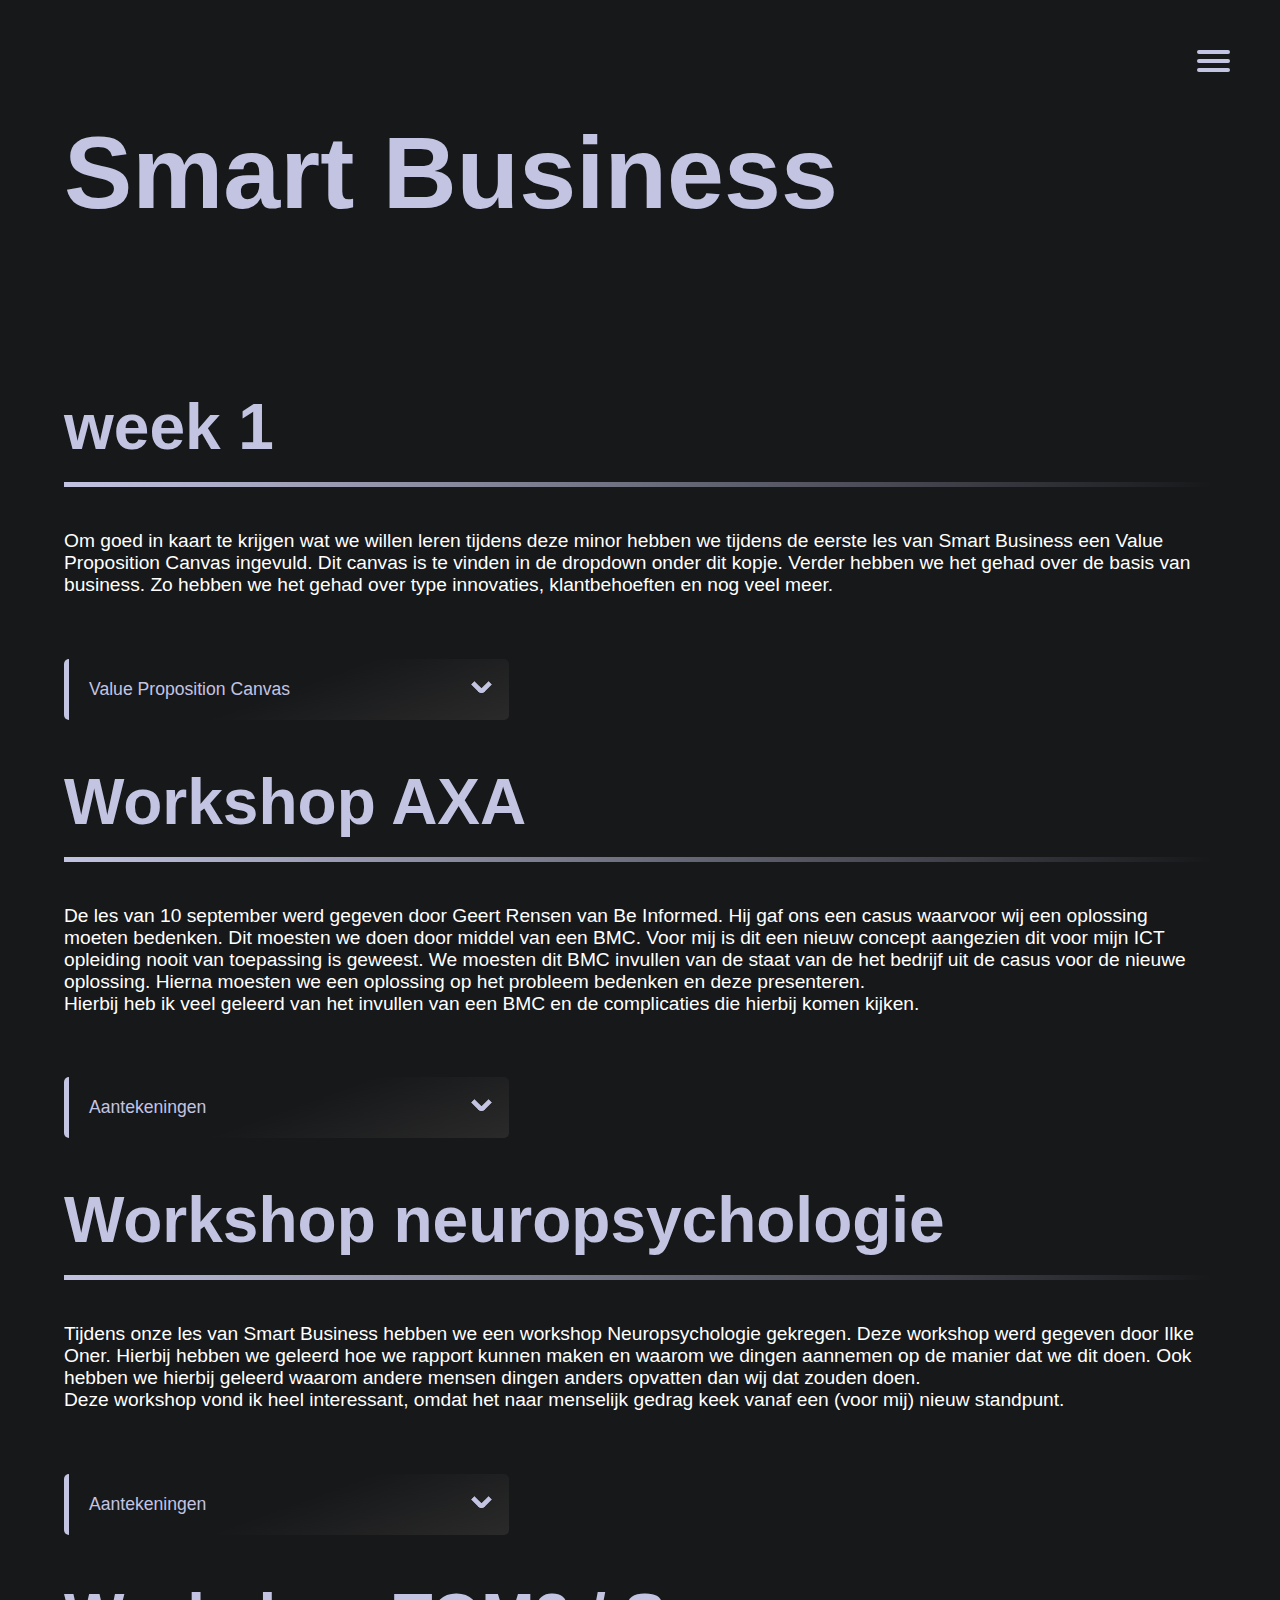
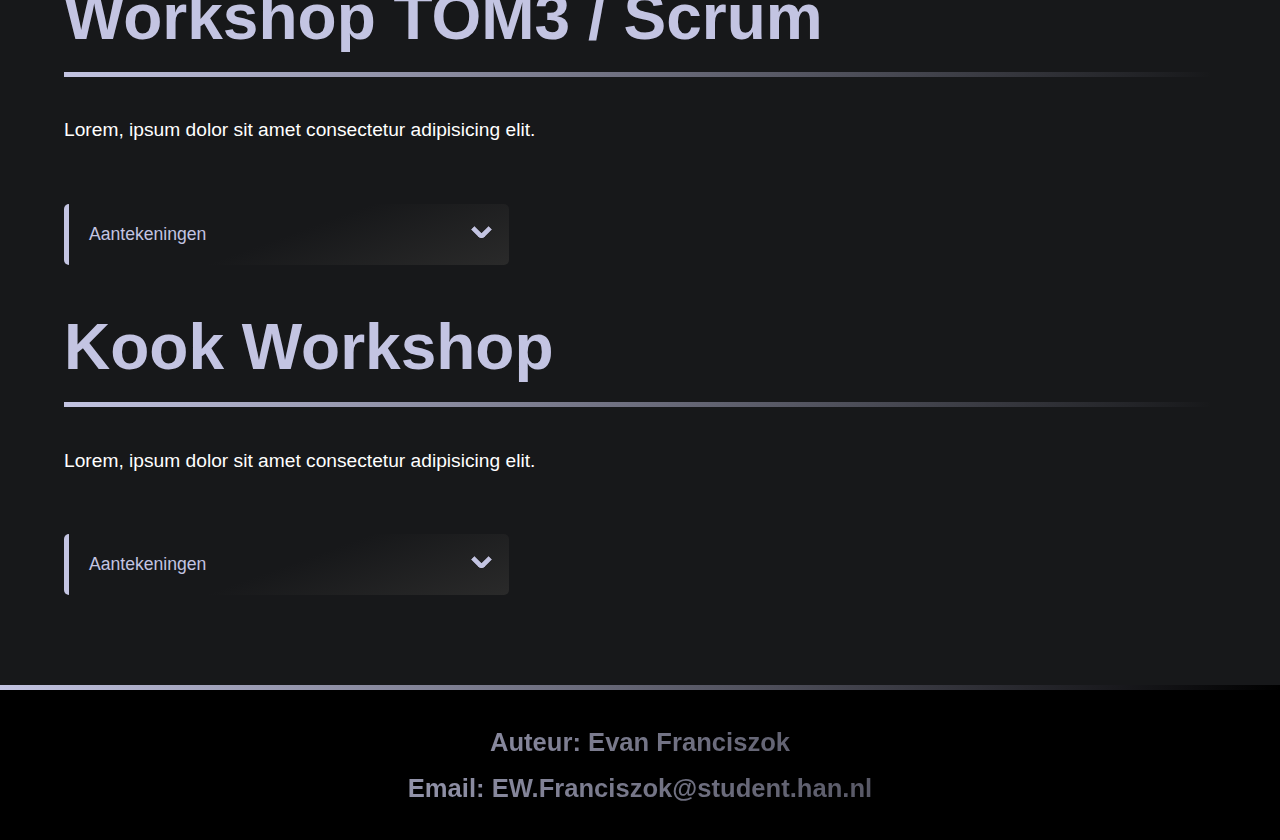
==== MSI/Subjects/SmartBusiness.html @ a060d215 "adding other pages" ====
<!DOCTYPE html>
<html lang="en">

<head>
  <meta charset="UTF-8">
  <meta http-equiv="X-UA-Compatible" content="IE=edge">
  <meta name="viewport" content="width=device-width, initial-scale=1.0">
  <title>Smart Business Portofolio</title>
  <link rel="stylesheet" type="text/css" href="../style.css">
  <link rel="stylesheet" type="text/css" href="style.css">
</head>

<body>

  <nav role='navigation'>
    <div id="menuToggle">
      <input type="checkbox" />
      <span></span>
      <span></span>
      <span></span>
      <ul id="menu">
        <a href="../index.html">
          <div class="button">
            <h1>Home</h1>
          </div>
        </a>
        <a href="SmartStart.html">
          <div class="button">
            <h1>Smart Start</h1>
          </div>
        </a>
        <a href="SmartTechnology.html">
          <div class="button">
            <h1>Smart Technology</h1>
          </div>
        </a>
        <a href="SmartConnection.html">
          <div class="button">
            <h1>Smart Connection</h1>
          </div>
        </a>
        <a href="SmartProject.html">
          <div class="button">
            <h1>Smart Project</h1>
          </div>
        </a>
      </ul>
    </div>
  </nav>

  <div class="header">
    <div class="subject-title"
      style="background-image: linear-gradient(to bottom,  #17181a67 0%, #17181a 100%), url('../Content/businessBG.jpg');">
      <h1>Smart Business</h1>
    </div>
  </div>

  <!-- Week1 -->
  <div class="chapter">
    <h1>week 1</h1>
    <p>Om goed in kaart te krijgen wat we willen leren tijdens deze minor hebben we tijdens de eerste les van Smart
      Business een Value Proposition Canvas ingevuld. Dit canvas is te vinden in de dropdown onder dit kopje. Verder
      hebben we het gehad over de basis van business. Zo hebben we het gehad over type innovaties, klantbehoeften en nog
      veel meer.</p>
  </div>
  <div class="button collapsible">
    Value Proposition Canvas
    <div class="indicator"></div>
  </div>
  <div class="content">
    <div class="segment">
      <div class="explanation">
        <table>
          <tr>
            <th>Gains</th>
            <th>Gains Creators</th>
          </tr>
          <tr>
            <td>
              <ul>
                <li>Ik zie ICT als een tool. Om deze te gebruiken heb ik wel kennis nodig van een vakgebied. Ik wil in
                  deze
                  minor meer inzicht krijgen in het vakgebied smart industry.</li>
                <li>Meer inzicht krijgen in hoe business mensen denken en hoe ik hier meer invloed in kan hebben.</li>
              </ul>
            </td>
            <td>
              <ul>
                <li>Als ik iets niet fijn vind zorg ik ervoor de andere het weten zodat ik alsnog de kennis krijg die ik
                  wil
                  krijgen. </li>
                <li>Op de personen met bedrijfskunde kennis afstappen en hiermee praten en vragen stellen om meer kennis
                  op
                  te doen.</li>
              </ul>
            </td>
          </tr>
          <tr>
            <th>Customer Jobs</th>
            <th>Products & Services</th>
          </tr>
          <tr>
            <td>
              <ul>
                <li>Ideeën omzetten in een business plan om ervoor te zorgen dat ik mijn ideeën werkelijkheid kan maken.
                  Zodat mijn projecten niet doodlopen en ik het op de markt kan (laten) zetten.
                </li>
              </ul>
            </td>
            <td>
              <ul>
                <li>Tijdens de minor zou ik graag meerdere integraties van Smart Industry in de praktijk willen zien.
                  Dit
                  door rondleidingen of informatie te krijgen van de verschillende bedrijven.
                  Voor mij nieuwe theorie te krijgen over Smart Industry 4.0.
                </li>
                <li>Leren hoe ik in de smart industry sector mijn ICT kennis relevant kan toepassen, dus hoe ik dingen
                  kan
                  maken wat toegevoegde waarde levert in de smart industry sector.</li>
                <li>Verder wil in tijdens de minor leren hoe ik een business case kan opstellen.</li>
              </ul>
            </td>
          </tr>
          <tr>
            <th>Pains</th>
            <th>Pain Relievers</th>
          </tr>
          <tr>
            <td>
              <ul>
                <li>
                  Als er te veel in wordt gegaan op simpele ICT waardoor ik niet veel nieuws leer en ik voornamelijk
                  andere
                  aan het leren ben ipv zelf leren.
                </li>
                <li>Als er niet een goede link gelegd wordt tussen de praktische toepassingen van de kennis die we op
                  gaan
                  doen tijdens de minor.</li>
                <li>Als mijn taken te veel op mijn studie leunen waardoor ik niet genoeg nieuwe dingen leer.</li>
              </ul>
            </td>
            <td>
              <ul>
                <li>Ik moet er voor zorgen dat als ik niets niet wil doen dat ik dat dan aangeef zodat er iets anders
                  geregeld kan worden.</li>
                <li>Mocht het niet mogelijk zijn om een andere taak te doen. Er voor zorgen dat ik samen met iemand
                  anders
                  een taak kan delen. Hiermee kan ik zorgen dat ik van degene leer hoe ik taken in zijn vakgebied op
                  moet
                  pakken en kan ik dit ook voor diegene uitleggen.</li>
              </ul>
            </td>
          </tr>
        </table>
        <div class="date">3 sept 2021</div>
      </div>
    </div>
  </div>

  <!-- workshop AXA -->
  <div class="chapter">
    <h1>Workshop AXA</h1>
    <p>De les van 10 september werd gegeven door Geert Rensen van Be Informed. Hij gaf ons een casus waarvoor wij een
      oplossing moeten bedenken. Dit moesten we doen door middel van een BMC. Voor mij is dit een nieuw concept
      aangezien dit voor mijn ICT opleiding nooit van toepassing is geweest. We moesten dit BMC invullen van de staat
      van de het bedrijf uit de casus voor de nieuwe oplossing. Hierna moesten we een oplossing op het probleem bedenken
      en deze presenteren.<br>
      Hierbij heb ik veel geleerd van het invullen van een BMC en de complicaties die hierbij komen kijken.
    </p>
  </div>
  <div class="button collapsible">
    Aantekeningen
    <div class="indicator"></div>
  </div>
  <div class="content">
    <div class="segment">
      <div class="proof">
        <img src="../Content/BMCEigenUitwerking.png" alt="BMC eigen uitwerking">
      </div>
      <div class="explanation">
        <p>
          Het probleem was dat een Turks verzekeringsbedrijf niet voldoende winst maakte op hun WA verzekering en
          hiervoor een IoT oplossing wilde maken. De oplossing waar mij mee zijn gekomen is het maken van een tracker
          die de g-krachten en de waarschuwingen van de auto bijhoud. Met dit kastje is het dan mogelijk om te
          controleren hoe veilig een persoon rijdt. Mocht de persoon veilig rijden krijgt deze punten waarmee diegene
          korting kan krijgen op verschillende dingen.<br>
          In de afbeelding hiernaast is te zien hoe we dit BMC hebben ingevuld. Hierbij is de rode tekst de nieuwe
          aanpassing na het implementeren van onze oplossing.
        </p>
        <div class="date">10 sept 2021</div>
      </div>
    </div>
    <div class="segment">
      <div class="proof">
        <img src="../Content/BMCWerkelijk.png" alt="BMC werkelijke uitwerking">
      </div>
      <div class="explanation">
        <p>
          Bij deze opdracht moesten we ook nog een BMC maken voor de oplossing die in werkelijkheid gemaakt is. De
          werkelijke oplossing die werkelijk gebruikt is kwam grotendeels overeen met wat wij hadden bedacht. Hierbij
          was het grootste verschil dat wij bij onze oplossing de agenten weggelaten waren terwijl deze in de werkelijke
          oplossing nog wel in de gebleven waren.<br>In de uitwerking in de afbeelding hiernaast is te zien wat de
          uitwerking is van het BMC met de werkelijke oplossing. Hierbij is ook goed te zien wat de verschillen zijn met
          onze oplossing.
        </p>
        <div class="date">10 sept 2021</div>
      </div>
    </div>
  </div>

  <!-- workshop neuropsychologie -->
  <div class="chapter">
    <h1>Workshop neuropsychologie</h1>
    <p>Tijdens onze les van Smart Business hebben we een workshop Neuropsychologie gekregen. Deze workshop werd gegeven
      door Ilke Oner. Hierbij hebben we geleerd hoe we rapport kunnen maken en waarom we dingen aannemen op de manier
      dat we dit doen. Ook hebben we hierbij geleerd waarom andere mensen dingen anders opvatten dan wij dat zouden
      doen.<br>
      Deze workshop vond ik heel interessant, omdat het naar menselijk gedrag keek vanaf een (voor mij) nieuw standpunt.
    </p>
  </div>
  <div class="button collapsible">
    Aantekeningen
    <div class="indicator"></div>
  </div>
  <div class="content">
    <div class="segment">

      <div class="explanation">
        <pre>
Neuropsycholoie & NLP


Universeel geluk(-kigheid) vs universeel angsten
geluk
+++++++
- gezondheid
- liefde & relaties
- studie/carrière
- produtviteit, resultaten en financien
- bijdragen & voldoening


angsten
++++++++
- angst om dood te gaan
- aggescheiden zijn en verlating
- niet goed genoeg zijn
- financieel niet rondkomen
- verlies van controle


basisbeginselen van brein: zorgt voor overleven
++++++++
kiest voor veiligheid - confortzone
Vult in & trekt conclusies
liever lui dan moe - Oeroud en niet geëvolueerd
aangeboren voorkeur vet & suiker


Informatie komt vinnen door 5 zintuigen
++++++++
- visueel - zien
- auditief - horen
- kinestetisch - voelen
- olfactoir - ruiken
- Gustatoir - proeven

hersenstam (beheren van de vitale functie, zoals hardslag) 
-> 
limbisch systeem (Intern contact met de externe wereld door geheugen, emoties)
-> 
neo-cortex (voor het verwerken, hoogste cognitieve & motorische functies. Remming, filter & focus. Zorgt er voor dat je niet onnodige info verwerkt)

5-G model (gebeurtenis, gedachten, gevoelens, gedrag, gevolg)
1. Gebeurtenis
2. zinteugen
3. filter (vervormen generaliseren weglaten)
=>
zorgt voor subjectieve waarneming

gedachten, gevoelens aanpassen om er voor te zorgen dat je de wereld anders ervaard.


Hoe is onze conditionering ontstaan?
+++++++++
- vanaf geboort tott +/- 7 jaar. Dan onstaan van hersenbanen
- vultureel bepalend
- onderwijs
- Gezin
- Vriendjes

Pijn vermijden, 2x grote rol in leven dan krijgen van plezier
95% is onbewust.
Bewust door worden door:
- wat zeg jij tegen jezelf?
- Wat en hoe denk jij?
- 50 gedachten per miinuut! waar je niet van bewust zijn

veranderen van conditionering (neuroplasticiteit)


conclusie
Je eigen conclusies zijn altijd subjectief. En zijn niet altijd de waarheid voor andere
Whether you think you can or you cannot, you are always right. -Henry Ford


Hoe halen we het maximale uit onszelf en uit het project.
++++++++
- begin: effectieve communicatie
		Je communiceert altijd;
- Rapport, is power
		Rapport is de basis van effectieve communicatie
		Zonder dat je echt wat zegt of doet met een ander toch een klik hebben met de ander.
		'people who are like eacth other (or how they would like to be), tend to like each other.'
	komt door ->
		Overlevingsinstinct: jou brein houdt van veiligheid.
	doel ->
		harmonie, wederzijds respect
	hoe maak je rapport ->
		afstemmen (communiceren op de manier van de ander) & spiegelen (Lichaams gedrach nadoen)
		Als de ander jou volgt door jou bijvoorbeeld te immiteren. Dan is er rapport en ben je aan het leiden.
	hoe het maximale uit ons en de ander halen ->
		neem verantwoordelijkheid over je gedachteen -> zelfreflectie
		jou gedachten = jouw resultaten
		denk altijd na over wat je wilt bereiken
		Respecteer de filter van een ander

Opdracht
++++++++
Vader - Insteek in de wereld en kennis - open-Minded
Elon Musk - alternatieve gedachten gang - innovatief
Martin Molin van WinterGatan - manier van reflectie geven op zich zelf en process optimalisatie - zelfbewust


        </pre>
        <div class="date">29 sept 2021</div>
      </div>
    </div>
  </div>

  <!-- workshop TOM3 -->
  <div class="chapter">
    <h1>Workshop TOM3 / Scrum</h1>
    <p>Lorem, ipsum dolor sit amet consectetur adipisicing elit.</p>
  </div>
  <div class="button collapsible">
    Aantekeningen
    <div class="indicator"></div>
  </div>
  <div class="content">
    <div class="segment">
      <div class="proof">
        <p>

        </p>
      </div>
      <div class="explanation">
        <p>
          Tijdens deze workshop heb ik aantekeningen gemaakt. Dit zijn de aantekeningen.
        </p>
        <div class="date">1 okt 2021</div>
      </div>
    </div>
  </div>

  <!-- kook workshop -->
  <div class="chapter">
    <h1>Kook Workshop</h1>
    <p>Lorem, ipsum dolor sit amet consectetur adipisicing elit.</p>
  </div>
  <div class="button collapsible">
    Aantekeningen
    <div class="indicator"></div>
  </div>
  <div class="content">
    <div class="segment">
      <div class="proof">
        <p>

        </p>
      </div>
      <div class="explanation">
        <p>
          Tijdens deze workshop heb ik aantekeningen gemaakt. Dit zijn de aantekeningen.
        </p>
        <div class="date">1 okt 2021</div>
      </div>
    </div>
  </div>


  <div class="footer">
    <h1>Auteur: Evan Franciszok</h1>
    <h1>Email: <a href="mailto: EW.Franciszok@student.han.nl">EW.Franciszok@student.han.nl</a></h1>
  </div>
</body>
<script>
  var coll = document.getElementsByClassName("collapsible");
  var i;

  for (i = 0; i < coll.length; i++) {
    coll[i].addEventListener("click", function () {
      this.classList.toggle("active");
      var content = this.nextElementSibling;
      if (content.style.maxHeight) {
        content.style.maxHeight = null;
      } else {
        content.style.maxHeight = content.scrollHeight + "px";
      }
    });
  }
</script>

</html>
---- MSI/style.css ----
body, html {
  height: 100%;
  margin: 0;
  font-family: "Inter", sans-serif;
  background-color: #17181a;
  color: rgb(195, 196, 226);
}

.main {
  background-image: url("Content/DSCN3921.JPG");

  height: 100%; 

  background-position: center;
  background-repeat: no-repeat;
  background-size: cover;
  max-height: 100%;
}
.main:before{
	content: '';
	position: absolute;
	left: 0;
  right: 0;
  top: 70vh;
  bottom: 0;
  background: linear-gradient(to bottom,  rgba(255,255,255,0), #17181a 100%);
  opacity: 1;
}

.main-text {
  padding: 25vh 0 0 5vw;
}

.main-text * {
  margin: 0;
  padding: 0;
}

.main h1 {
  font-size: 10vh;
}

.main h2 {
  color: lightgray;
}

.button-container {
  display: flex;
  flex-direction: row;
  flex-wrap: wrap;
  justify-content: space-evenly;
  margin-bottom: 10vh;
}
.button {
  border-radius: 5px;
  border-left: 5px solid rgb(195, 196, 226);
  background-color: #17181a;
  margin: 3vw;
  width: 400px;
  max-width: 80vw;
  background-image: linear-gradient(160deg, rgba(255,255,255,0), rgba(255,255,255,0), rgb(42, 42, 42));
  padding: 20px;
  transition: 0.3s;
  color: rgb(195, 196, 226);
}

.button:hover {
  background-color: rgb(195, 196, 226);
  color: black;
}

a { color: white; text-decoration: none; }

.arrow {
  border: solid rgb(195, 196, 226);
  border-radius: 2px;
  border-width: 0 5px 5px 0;
  display: inline-block;
  padding: 5px;
  transform: rotate(45deg);
  -webkit-transform: rotate(45deg);
}
.bounce {
  
  margin-top: 50vh;
  text-align: center;
  -moz-animation: bounce 2s infinite;
  -webkit-animation: bounce 2s infinite;
  animation: bounce 2s infinite;
}

@keyframes bounce {
  0%, 20%, 50%, 80%, 100% {
    transform: translateY(0);
  }
  40% {
    transform: translateY(-30px);
  }
  60% {
    transform: translateY(-15px);
  }
}

.chapter {
  margin: 5vh 5vw 0 5vw;
  font-size: 2em;
}

.chapter h1 {
  border-bottom: 5px solid rgb(195, 196, 226);
  border-image: linear-gradient(90deg, rgb(195, 196, 226), rgba(255,255,255,0)) 1;
  padding-bottom: 2vh;
}

.video {
  padding-top: 5vh;
  width: 80vw;
  margin: auto;
  padding-bottom: 8vh;
}

video {
  border-radius: 4px;
  overflow: hidden;
  transform: translateZ(0);
  -webkit-transform: translateZ(0);
  box-shadow: 0 19px 51px 0 rgba(0,0,0,0.16), 0 14px 19px 0 rgba(0,0,0,0.07);
}

.footer {
  border-top: 5px solid rgb(195, 196, 226);
  border-image: linear-gradient(90deg, rgb(195, 196, 226), rgba(255,255,255,0)) 1;
  background-color: black;
  text-align: center;
  font-size: 1vw;
  padding: 20px;
}

.footer h1 {
  background: linear-gradient(to right, rgb(195, 196, 226) 0%, rgba(195, 196, 226, 0.2) 100%);
  background-clip: text;
  -webkit-background-clip: text;
	-webkit-text-fill-color: transparent;
}
---- MSI/Subjects/style.css ----
body {
  overflow-x: hidden;
}

.subject-title {
  padding: 5vh 5vw 5vh 5vw;
  font-size: 4vw;
  height: 100%; 
  background-position: center;
  background-repeat: no-repeat;
  background-size: cover;
  max-height: 100%;
  /* background-image: linear-gradient(to bottom,  #17181a67 0%, #17181a 100%), url("../Content/technologyBG.jpg"); */
}

.chapter p {
  color: white;
  font-size: 0.6em;
}

.segment:first-child {
  margin-top: 5vh;
}

.segment {
  border-radius: 5px;
  border-left: 5px solid rgb(195, 196, 226);
  color: white;
  display: flex;
  flex-direction: row;
  flex-wrap: wrap;
  margin: 0 5vw 10vh 5vw;
  border-radius: 10px;
}

.segment > *, .proof * {
  flex-grow: 1;
  min-width: 300px;
  height: auto;
  display: flex;
}

.proof {
  width: min-content;
}

.proof * {
  width: 100%;
  border-radius: 5px;
  min-width: 500px;
}

.explanation {
  position: relative;
  width: min-content;
  flex-grow: 2;
  padding: 40px;
  border-bottom-right-radius: 5px;
  flex-direction: column;
  background-image: linear-gradient(160deg, rgba(255,255,255,0), rgba(255,255,255,0), rgb(42, 42, 42));
}

.explanation p {
  width: auto;
  flex-grow: 100;
  font-size: 1.2em;
}

.chapter {
  position: relative;
  background-image: rgba(255, 255, 255, 0);
  z-index: 0;
  padding-bottom: 5px;
  padding-right:  5px;
}

.chapter::before {
  position: absolute;
  content: "";
  top: 0;
  right: 0;
  bottom: 0;
  left: 0;
  border-radius: 5px;
  background-image: linear-gradient(160deg, rgba(255,255,255,0), rgba(255,255,255,0), rgb(42, 42, 42));
  z-index: -2;
  transition: opacity 0.3s linear;
  opacity: 0;
}

.chapter:hover::before {
  opacity: 1;
}

.segment:nth-child(odd) {
  flex-direction: row-reverse;
}

.content {
  max-height: 0;
  overflow: hidden;
  transition: max-height 0.5s ease-out;
}

.date {
  color: rgb(195, 196, 226);
  flex-direction: row-reverse;
}

a
{
  text-decoration: none;
  transition: color 0.3s ease;
}

#menuToggle
{
  display: block;
  position: absolute;
  top: 50px;
  right: 50px;
  
  z-index: 1;
  
  -webkit-user-select: none;
  user-select: none;
}

#menuToggle input
{
  display: block;
  width: 40px;
  height: 32px;
  position: absolute;
  top: -7px;
  left: -5px;
  
  cursor: pointer;
  
  opacity: 0; /* hide this */
  z-index: 2; /* and place it over the hamburger */
  
  -webkit-touch-callout: none;
}

#menuToggle span
{
  display: block;
  width: 33px;
  height: 4px;
  margin-bottom: 5px;
  position: relative;
  
  background: rgb(195, 196, 226);
  border-radius: 3px;
  
  z-index: 1;
  
  transform-origin: 4px 0px;
  
  transition: transform 0.5s cubic-bezier(0.77,0.2,0.05,1.0),
              background 0.5s cubic-bezier(0.77,0.2,0.05,1.0),
              opacity 0.55s ease;
}

#menuToggle span:first-child
{
  transform-origin: 0% 0%;
}

#menuToggle span:nth-last-child(2)
{
  transform-origin: 0% 100%;
}

/* 
 * Transform all the slices of hamburger
 * into a crossmark.
 */
#menuToggle input:checked ~ span
{
  opacity: 1;
  transform: rotate(45deg) translate(-2px, -1px);
}

/*
 * But let's hide the middle one.
 */
#menuToggle input:checked ~ span:nth-last-child(3)
{
  opacity: 0;
  transform: rotate(0deg) scale(0.2, 0.2);
}

/*
 * Ohyeah and the last one should go the other direction
 */
#menuToggle input:checked ~ span:nth-last-child(2)
{
  opacity: 1;
  transform: rotate(-45deg) translate(0, -1px);
}

/*
 * Make this absolute positioned
 * at the top left of the screen
 */
#menu
{
  position: absolute;
  width: auto;
  margin: -100px 0 0 0;
  padding: 125px 50px 0px 0px;
  right: -100px;
  background-image: linear-gradient(to right,  rgba(255,255,255,0), #17181a 40%);;
  
  list-style-type: none;
  -webkit-font-smoothing: antialiased;
  /* to stop flickering of text in safari */
  
  transform-origin: 0% 0%;
  transform: translate(100%, 0);
  
  transition: transform 0.5s cubic-bezier(0.77,0.2,0.05,1.0);
}

/*
 * And let's fade it in from the left
 */
#menuToggle input:checked ~ ul
{
  transform: none;
  opacity: 1;
}

@media screen and (max-width: 768px) {
  #menu {
    transform: none;
    opacity: 0;

    transition: opacity 0.5s cubic-bezier(0.77,0.2,0.05,1.0);
  }
}

.button {
  margin-bottom: 0;
  margin-left: 0;
  max-width: 70vw;
}

.collapsible {
  margin-left: 5vw;
  font-size: 1.1em;
  display: flex;
  flex-direction: row;
  justify-content: space-between;
}

.footer {
  margin-top: 10vh;
}

.indicator {
  border: 5px solid rgb(195, 196, 226);
  border-width: 0 0 5px 5px;
  border-bottom-left-radius: 5px;
  border-top-right-radius: 5px;
  position: relative;
  top: -2px;
  width: 10px;
  height: 10px;
  transform: rotate(-45deg);
  -webkit-transform: rotate(-45deg);
  transition: 0.2s;
}

.active div{
  border-width: 5px 5px 0 0;
  top: 5px;
}

table {
  color: white;
  text-align: left;
}

table th, table td {
  padding-right: 20px;
}

th {
  font-weight: bold;
}

td {
  font-size: 0.6em;
}

.gauges {
  display: flex;
  flex-direction: column;
  justify-content: space-around;
  width: 1px;
  margin: 3vw;
}

.gauges > div {
  display: flex;
  flex-direction: column;
  justify-content: start;
}

.gauges > div * {
  display: flow-root;
  min-width: 0;
}

.gauge {
  background-image: linear-gradient(160deg, rgba(255,255,255,0), rgba(255,255,255,0), rgb(42, 42, 42));
  width: 100%;
}

.gauge > div {
  transition: 0.5s;
  width: 20%;
  max-width: 100%;
  min-width: 10%;
  background-color: rgb(195, 196, 226);
  color: #17181a;
}

.gauge h1 {
  margin: 10px;
  font-size: 1em;
  text-align: right;
  width: auto;
}

.gauges p {
  margin-top: 5px;
  width: auto;
  text-align: end;
}

pre {
  white-space: pre-wrap;       /* Since CSS 2.1 */
  white-space: -moz-pre-wrap;  /* Mozilla, since 1999 */
  white-space: -pre-wrap;      /* Opera 4-6 */
  white-space: -o-pre-wrap;    /* Opera 7 */
  word-wrap: break-word;       /* Internet Explorer 5.5+ */
}
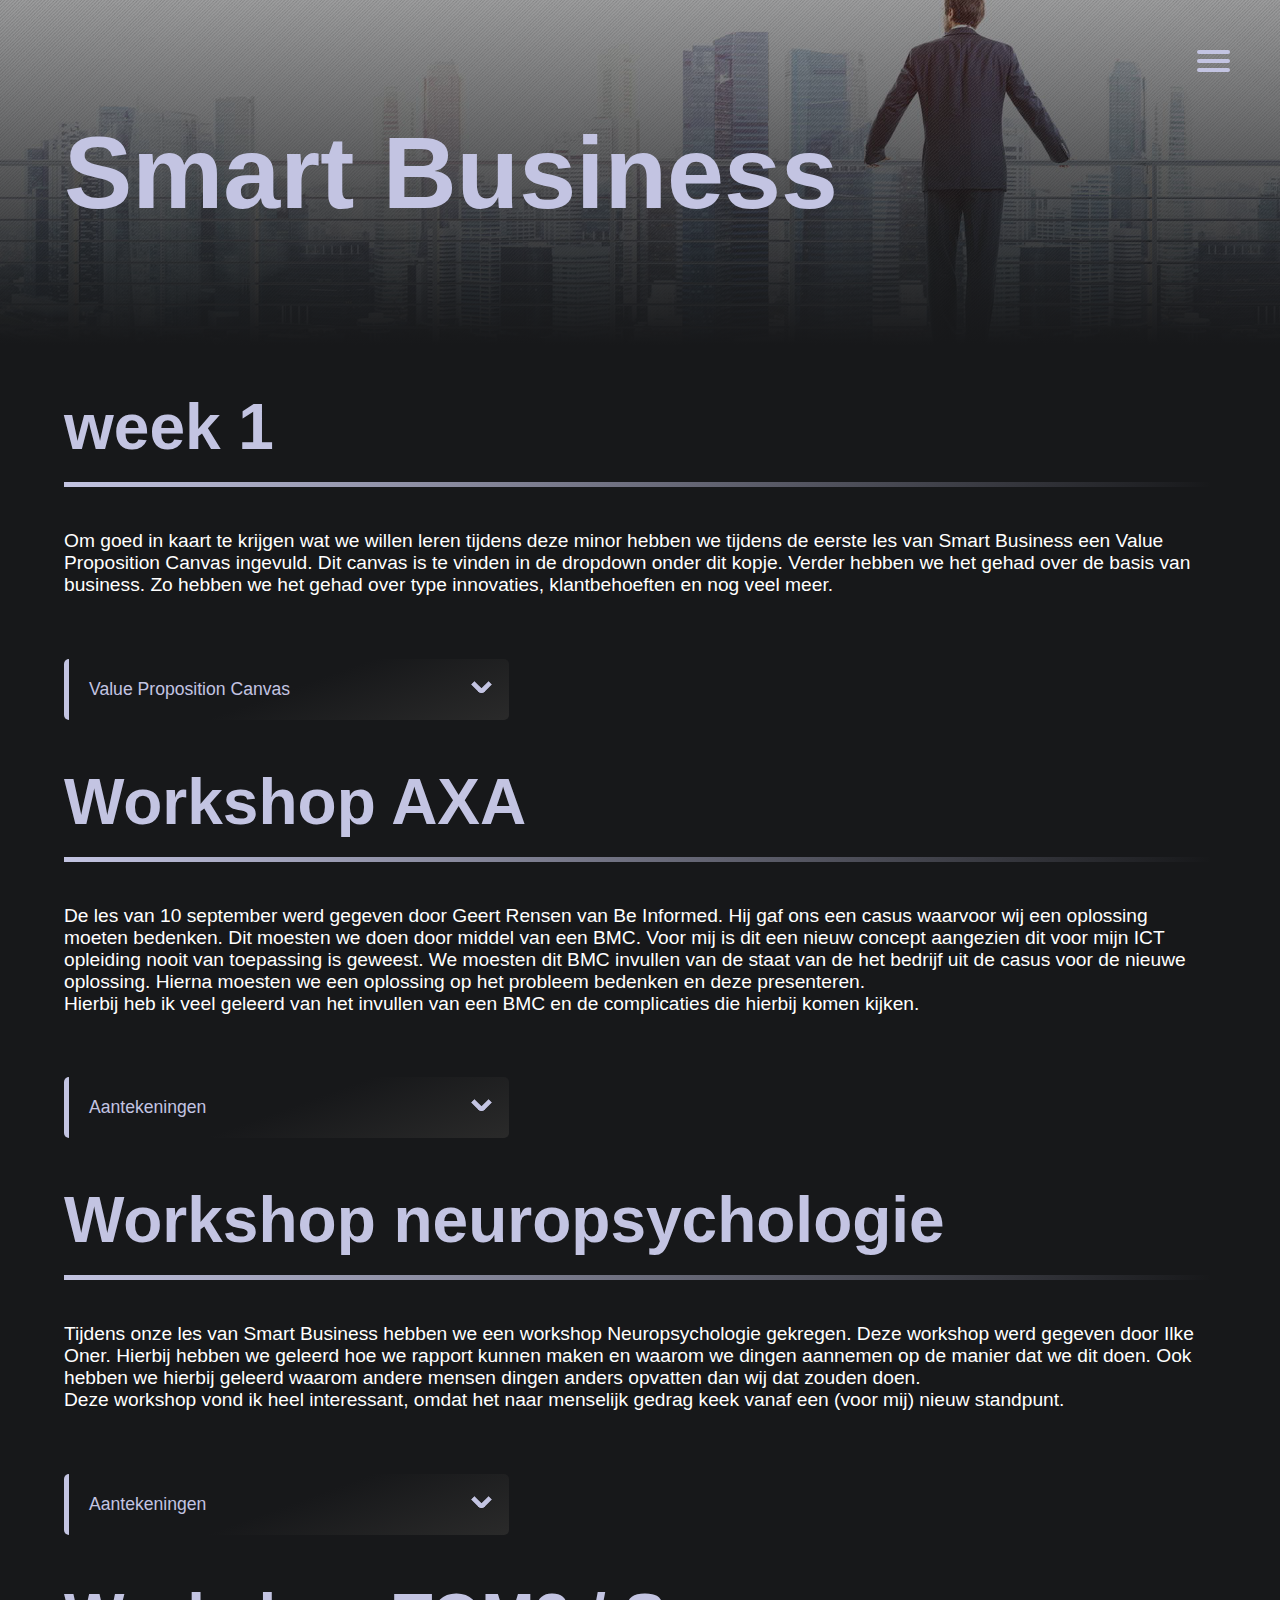
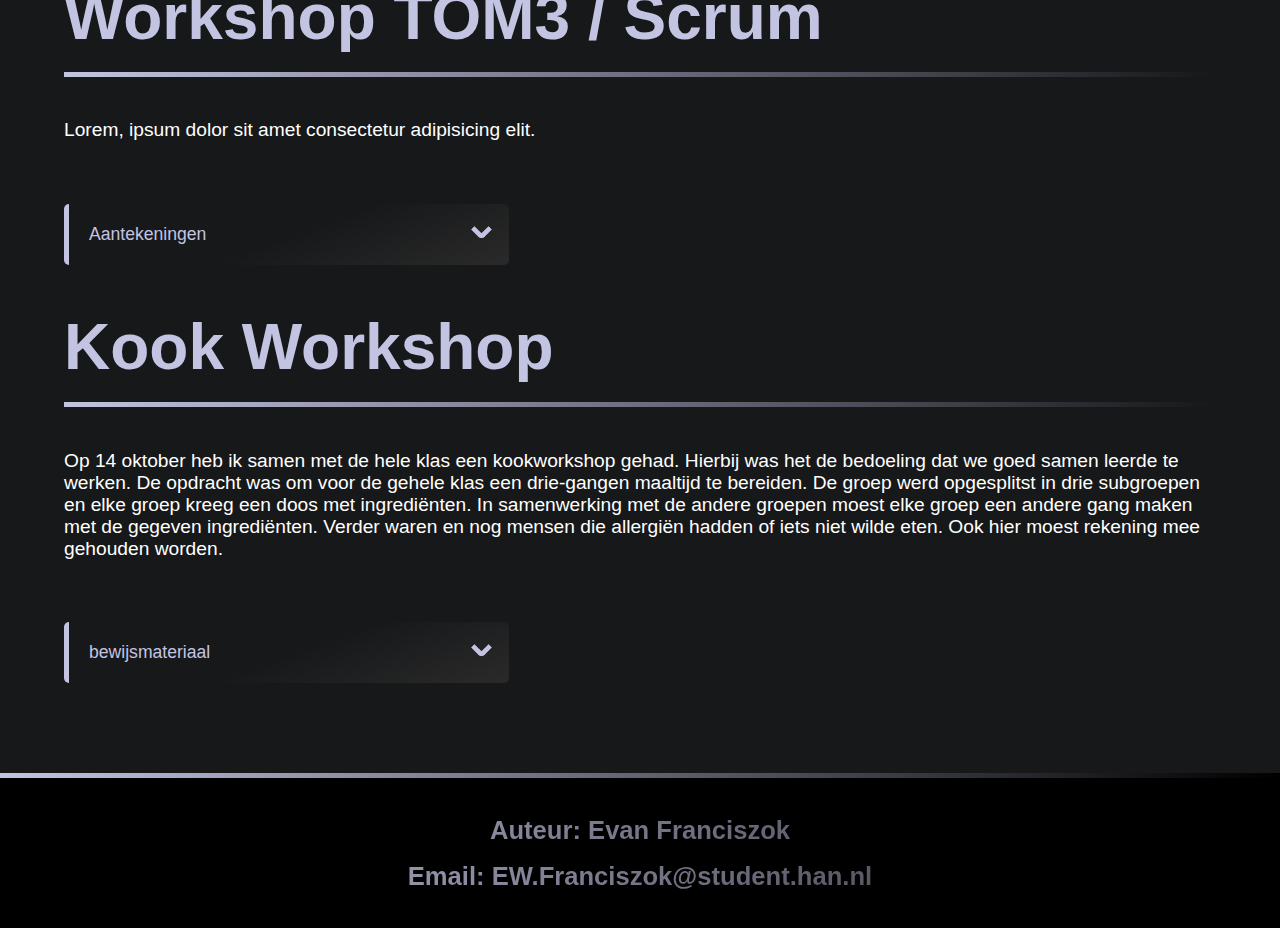
==== commit e0f31e35: "Adding in kookcursus" ====
--- a/MSI/Subjects/SmartBusiness.html
+++ b/MSI/Subjects/SmartBusiness.html
@@ -366,24 +366,29 @@
   <!-- kook workshop -->
   <div class="chapter">
     <h1>Kook Workshop</h1>
-    <p>Lorem, ipsum dolor sit amet consectetur adipisicing elit.</p>
+    <p>Op 14 oktober heb ik samen met de hele klas een kookworkshop gehad. Hierbij was het de bedoeling dat we goed
+      samen leerde te werken. De opdracht was om voor de gehele klas een drie-gangen maaltijd te bereiden. De groep werd
+      opgesplitst in drie subgroepen en elke groep kreeg een doos met ingrediënten. In samenwerking met de andere
+      groepen moest elke groep een andere gang maken met de gegeven ingrediënten. Verder waren en nog mensen die
+      allergiën hadden of iets niet wilde eten. Ook hier moest rekening mee gehouden worden.</p>
   </div>
   <div class="button collapsible">
-    Aantekeningen
+    bewijsmateriaal
     <div class="indicator"></div>
   </div>
   <div class="content">
     <div class="segment">
       <div class="proof">
+        <img src="../Content/kookcursus.jpg" alt="kookcursus">
+      </div>
+      <div class="explanation">
         <p>
-
+          Om de gehele groep goed samen te laten werken was er een leider nodig. Omdat ik zelf vegetarisch ben was ik
+          een lijst gaan maken met allergieën en andere uitzonderingen. Door dit te doen had ik mezelf onbewust
+          groepsleider gemaakt. Met wat tips van de kok ging dit heel soepel. Zo had ik een planning gemaakt en overleg
+          met de leiders van elke subgroep. Met uitzondering van het nagerecht liep alles volgens de planning.
         </p>
-      </div>
-      <div class="explanation">
-        <p>
-          Tijdens deze workshop heb ik aantekeningen gemaakt. Dit zijn de aantekeningen.
-        </p>
-        <div class="date">1 okt 2021</div>
+        <div class="date">14 okt 2021</div>
       </div>
     </div>
   </div>
